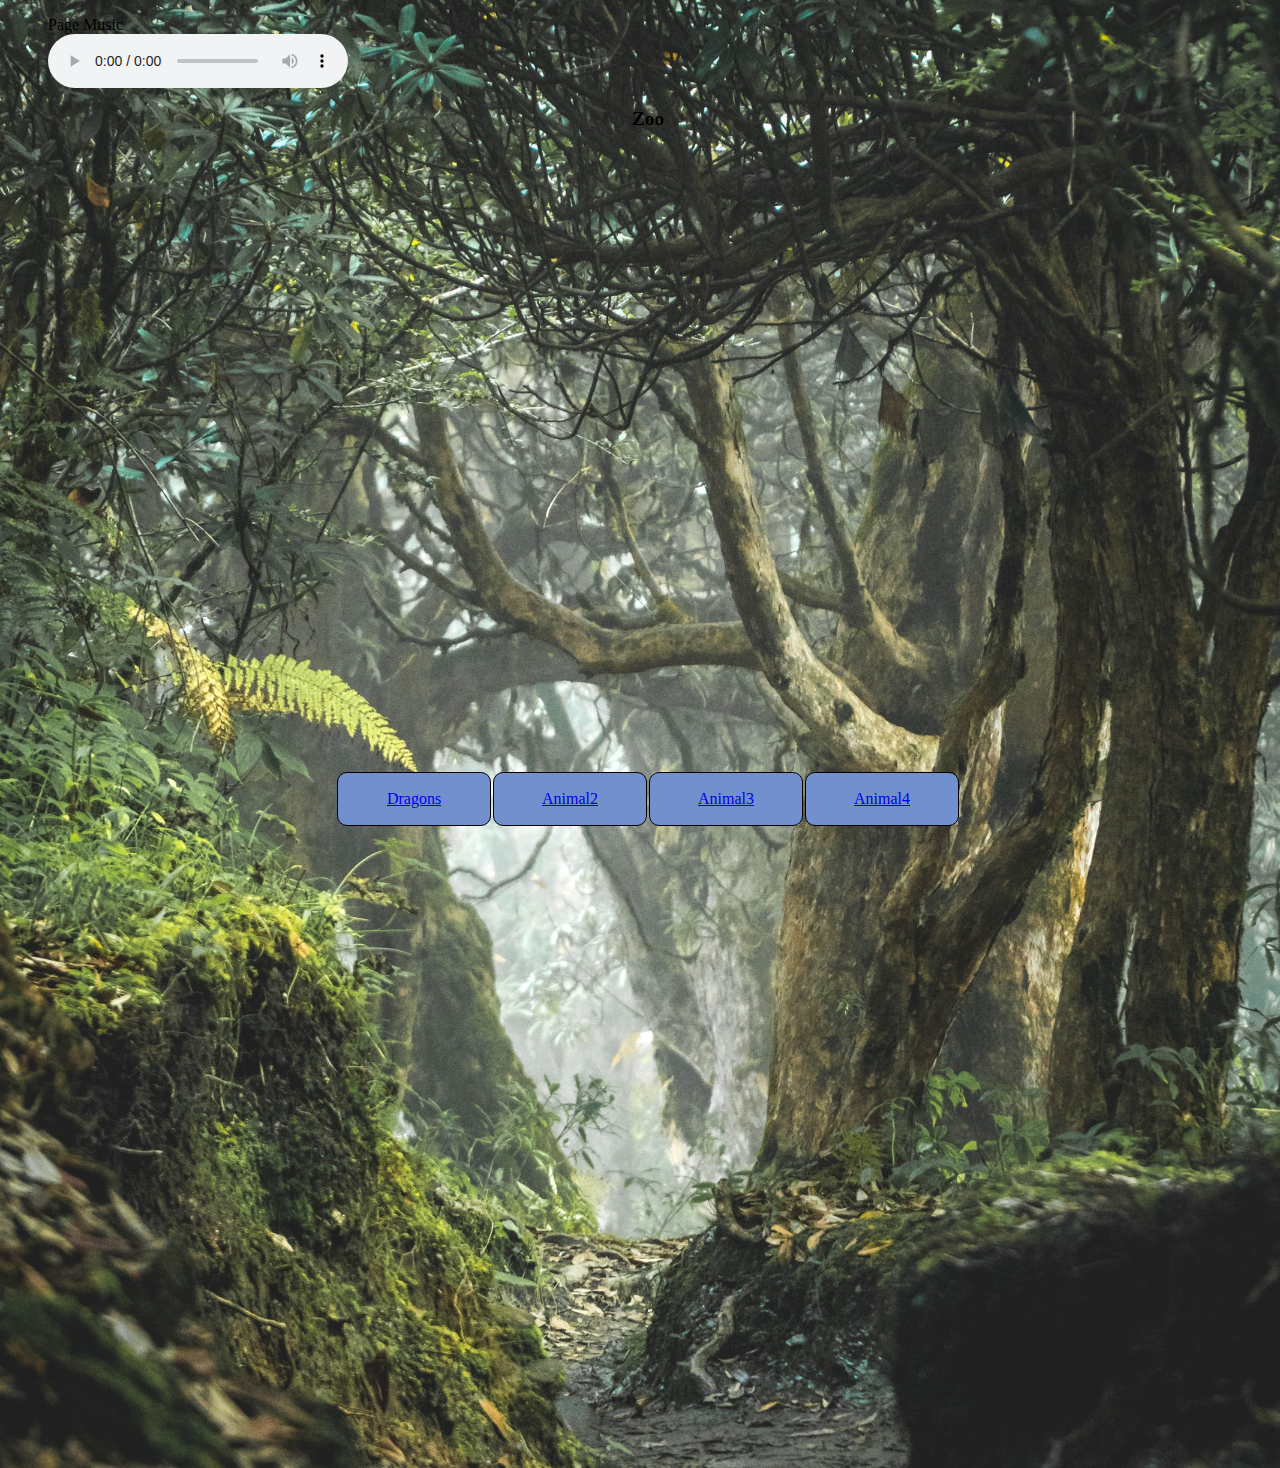
==== index.html @ 743dc499 "Created Giraffes page, updated image folder and main page title" ====
<!DOCTYPE html>
<html>

    
<head> 
    <style>
td {
    border: 1px solid black;
    border-radius: 10px;
    height: 50px;
    width: 150px;
    background-color: #728FCE;
    text-align: center;
 }

    </style>
    <meta name="viewport" content="width=device-width, initial-scale=1.0">
    <meta charset= "UTF-8">
    
    <link rel="stylesheet" href="index.css">
</head>
<figure>
    <figcaption>Page Music</figcaption>
    <audio loop controls autoplay src="Jungle.mp3">

    </audio>

</figure>
<body>


    <h1 sytle= "font-family:Verdana;" >Zoo</h1>

    <table class="direct">
    <tr>
        <td><a href="Dragons.html">Dragons</a></td>
 
    <td><a href="Giraffes.html">Animal2</a></td>

    <td><a href="animal3.html">Animal3</a></td>

    <td><a href="animal4.html">Animal4</a></td>
    </tr>
    </table>


    
</body>
</html>
---- index.css ----
h1
{
    text-align: center;
    font-size: larger;
}

body {
    background-image: url('images/mainBackground.jpg');
    background-color: rgb(230, 208, 168);
    background-position: top;
    width: 100%;
    height: auto;
    overflow: hidden;
    background-size: cover;
    background-repeat: no-repeat;
}

table.direct{
    margin-left: auto;
    margin-right: auto;
    margin-top: 50%;
    margin-bottom: 50%;

}
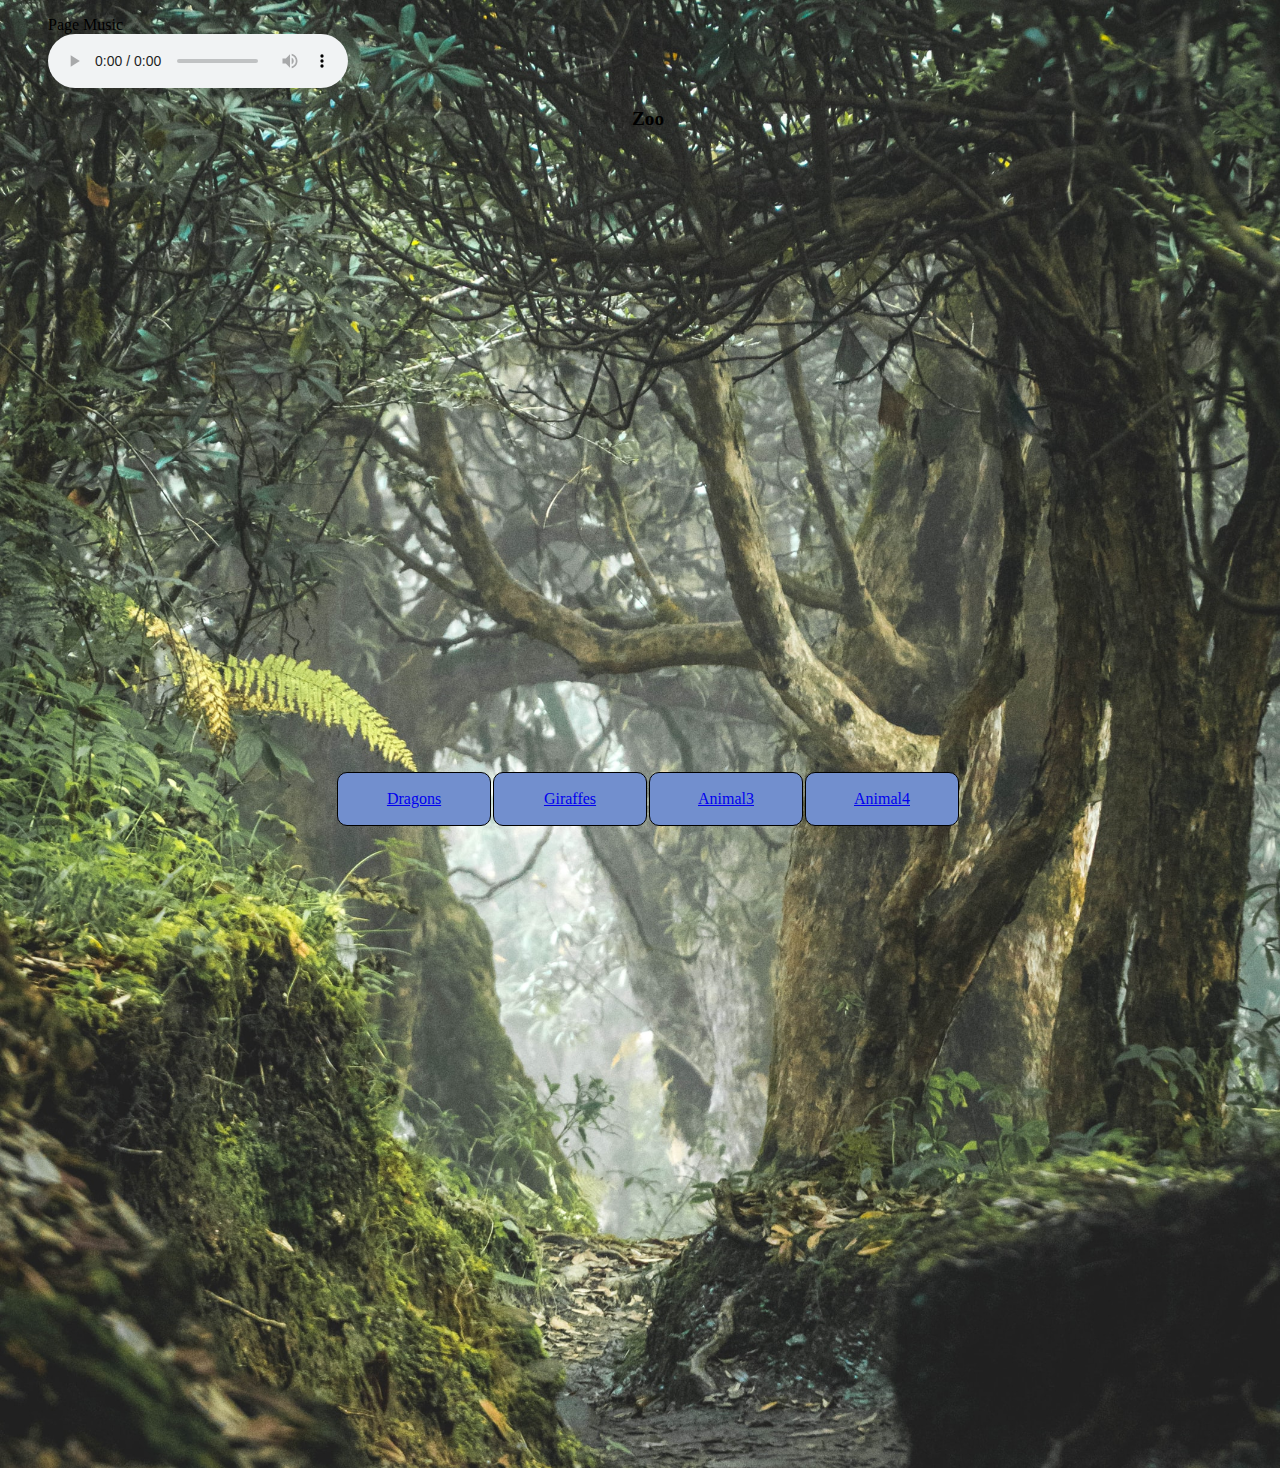
==== commit f5c2f417: "Update index.html" ====
--- a/index.html
+++ b/index.html
@@ -35,7 +35,7 @@
     <tr>
         <td><a href="Dragons.html">Dragons</a></td>
  
-    <td><a href="Giraffes.html">Animal2</a></td>
+    <td><a href="Giraffes.html">Giraffes</a></td>
 
     <td><a href="animal3.html">Animal3</a></td>
 
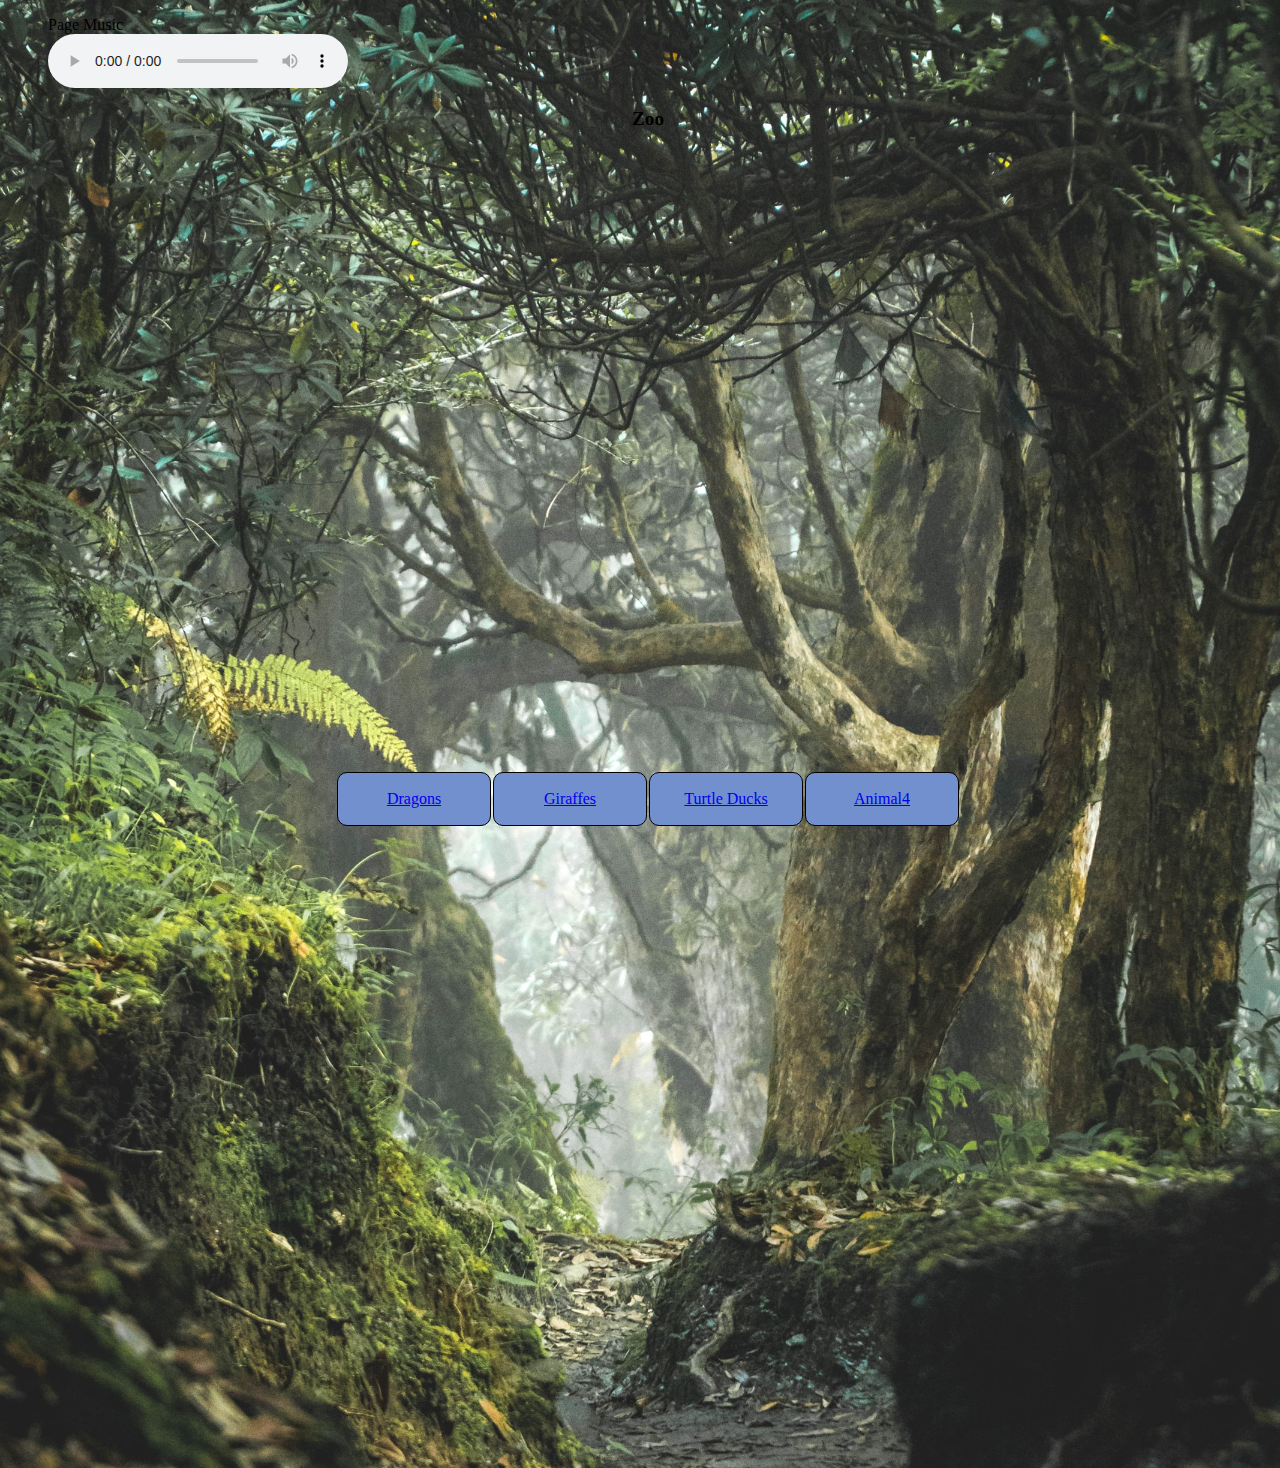
==== commit e02864a7: "Created Turtle Ducks page and updated images folder" ====
--- a/index.html
+++ b/index.html
@@ -37,7 +37,7 @@
  
     <td><a href="Giraffes.html">Giraffes</a></td>
 
-    <td><a href="animal3.html">Animal3</a></td>
+    <td><a href="Turtle Ducks.html">Turtle Ducks</a></td>
 
     <td><a href="animal4.html">Animal4</a></td>
     </tr>
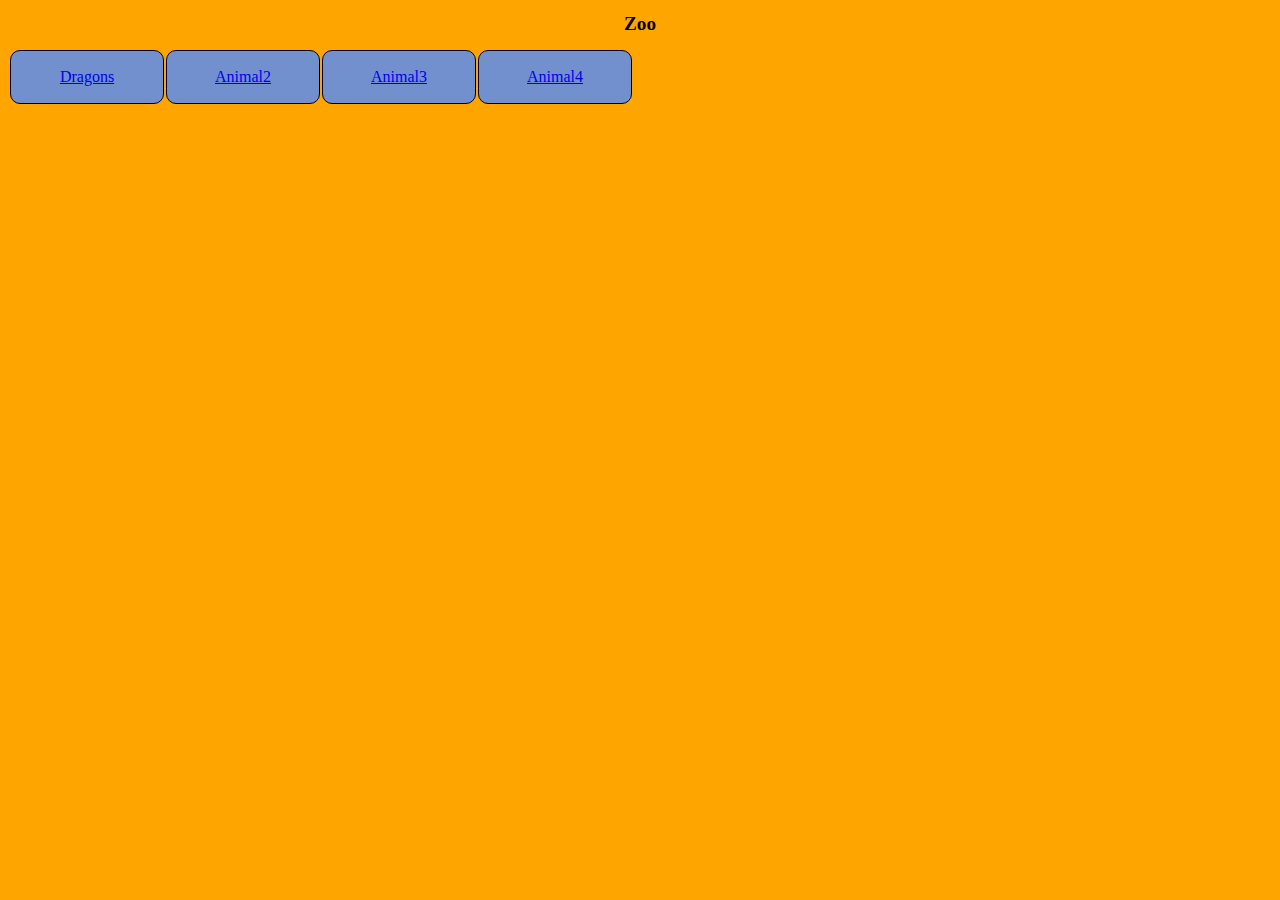
==== commit e54ee8cd: "Zuk page created" ====
--- a/index.html
+++ b/index.html
@@ -16,28 +16,22 @@
     </style>
     <meta name="viewport" content="width=device-width, initial-scale=1.0">
     <meta charset= "UTF-8">
+    <title >Zoo</title>
     
-    <link rel="stylesheet" href="index.css">
+    <link rel="stylesheet" href="CSS/index.css">
 </head>
-<figure>
-    <figcaption>Page Music</figcaption>
-    <audio loop controls autoplay src="Jungle.mp3">
 
-    </audio>
-
-</figure>
 <body>
 
+    <h1 sytle= "font-family:Verdana">Zoo</h1>
 
-    <h1 sytle= "font-family:Verdana;" >Zoo</h1>
-
-    <table class="direct">
+    <table>
     <tr>
         <td><a href="Dragons.html">Dragons</a></td>
  
-    <td><a href="Giraffes.html">Giraffes</a></td>
+    <td><a href="animal2.html">Animal2</a></td>
 
-    <td><a href="Turtle Ducks.html">Turtle Ducks</a></td>
+    <td><a href="animal3.html">Animal3</a></td>
 
     <td><a href="animal4.html">Animal4</a></td>
     </tr>
--- a/CSS/index.css
+++ b/CSS/index.css
@@ -0,0 +1,11 @@
+h1
+{
+    text-align: center;
+    font-size: larger;
+}
+
+body {
+    background-color: orange;
+
+}
+
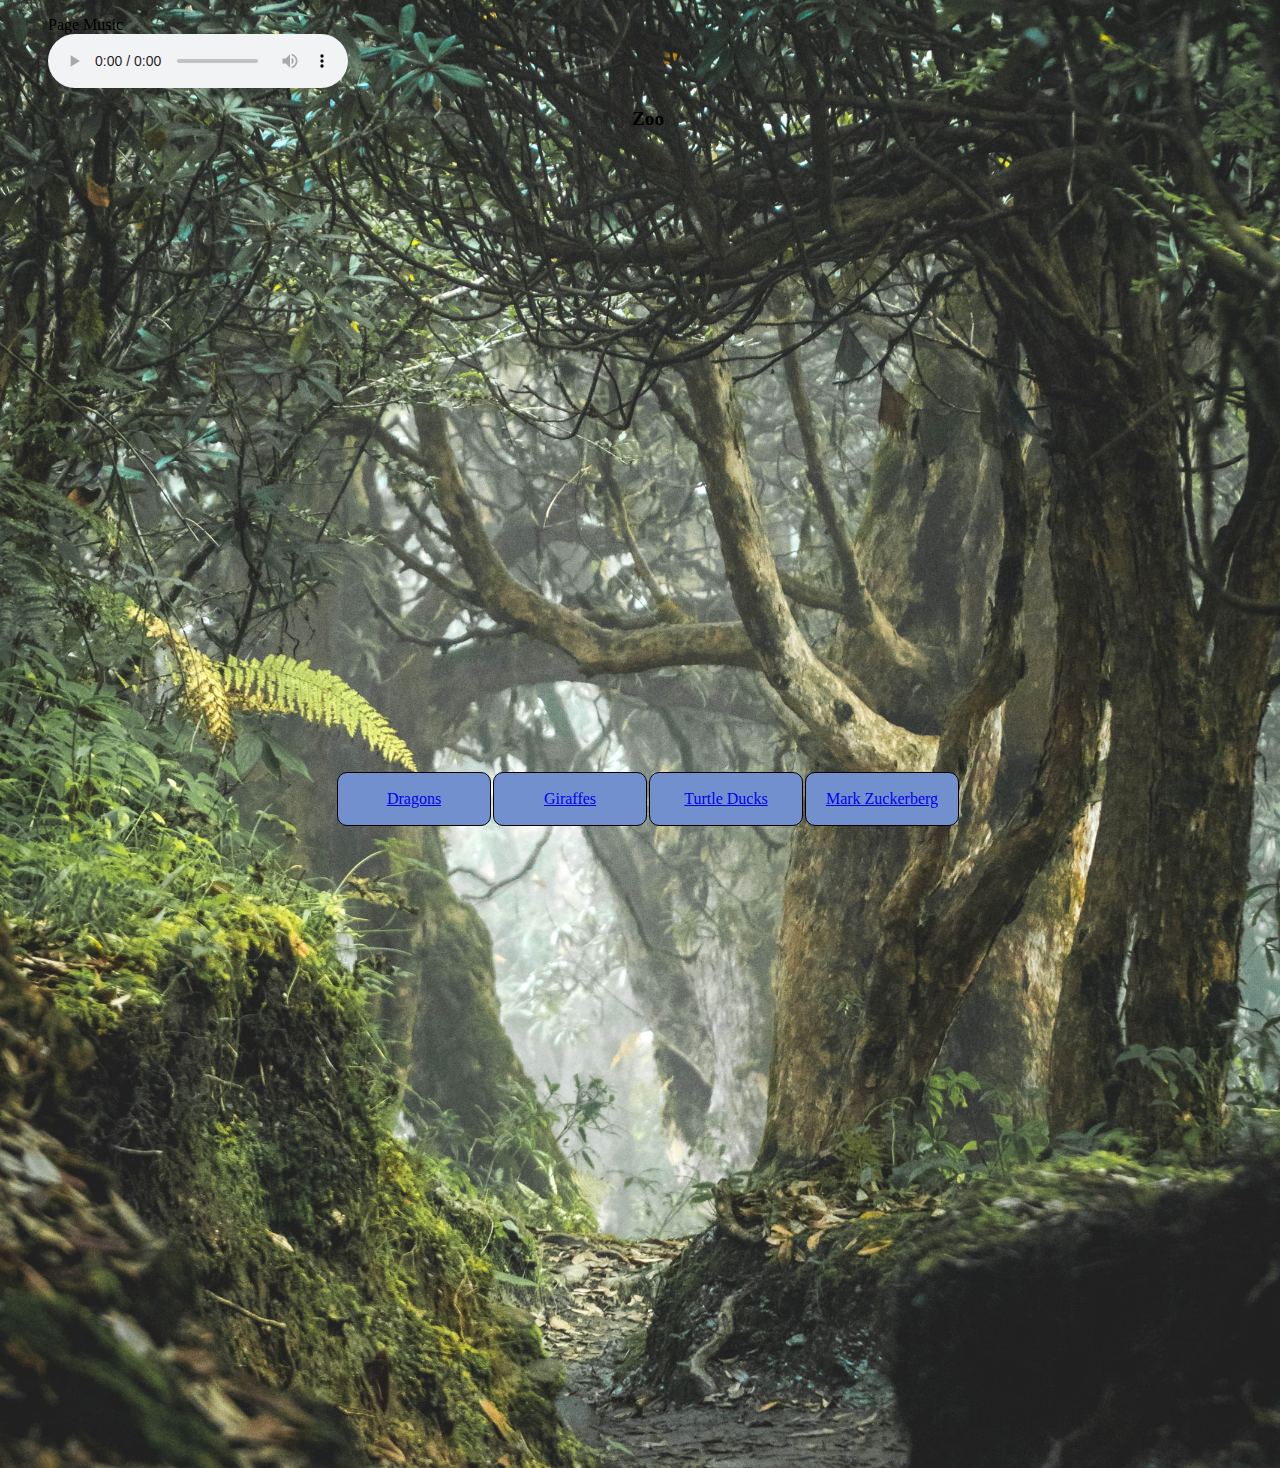
==== commit bfed1223: "Link the fourth page to the main page" ====
--- a/index.html
+++ b/index.html
@@ -16,24 +16,30 @@
     </style>
     <meta name="viewport" content="width=device-width, initial-scale=1.0">
     <meta charset= "UTF-8">
-    <title >Zoo</title>
     
-    <link rel="stylesheet" href="CSS/index.css">
+    <link rel="stylesheet" href="index.css">
 </head>
+<figure>
+    <figcaption>Page Music</figcaption>
+    <audio loop controls autoplay src="Jungle.mp3">
 
+    </audio>
+
+</figure>
 <body>
 
-    <h1 sytle= "font-family:Verdana">Zoo</h1>
 
-    <table>
+    <h1 sytle= "font-family:Verdana;" >Zoo</h1>
+
+    <table class="direct">
     <tr>
         <td><a href="Dragons.html">Dragons</a></td>
  
-    <td><a href="animal2.html">Animal2</a></td>
+    <td><a href="Giraffes.html">Giraffes</a></td>
 
-    <td><a href="animal3.html">Animal3</a></td>
+    <td><a href="Turtle Ducks.html">Turtle Ducks</a></td>
 
-    <td><a href="animal4.html">Animal4</a></td>
+    <td><a href="Mark Zuckerberg.html">Mark Zuckerberg</a></td>
     </tr>
     </table>
 
--- a/index.css
+++ b/index.css
@@ -0,0 +1,24 @@
+h1
+{
+    text-align: center;
+    font-size: larger;
+}
+
+body {
+    background-image: url('images/mainBackground.jpg');
+    background-color: rgb(230, 208, 168);
+    background-position: top;
+    width: 100%;
+    height: auto;
+    overflow: hidden;
+    background-size: cover;
+    background-repeat: no-repeat;
+}
+
+table.direct{
+    margin-left: auto;
+    margin-right: auto;
+    margin-top: 50%;
+    margin-bottom: 50%;
+
+}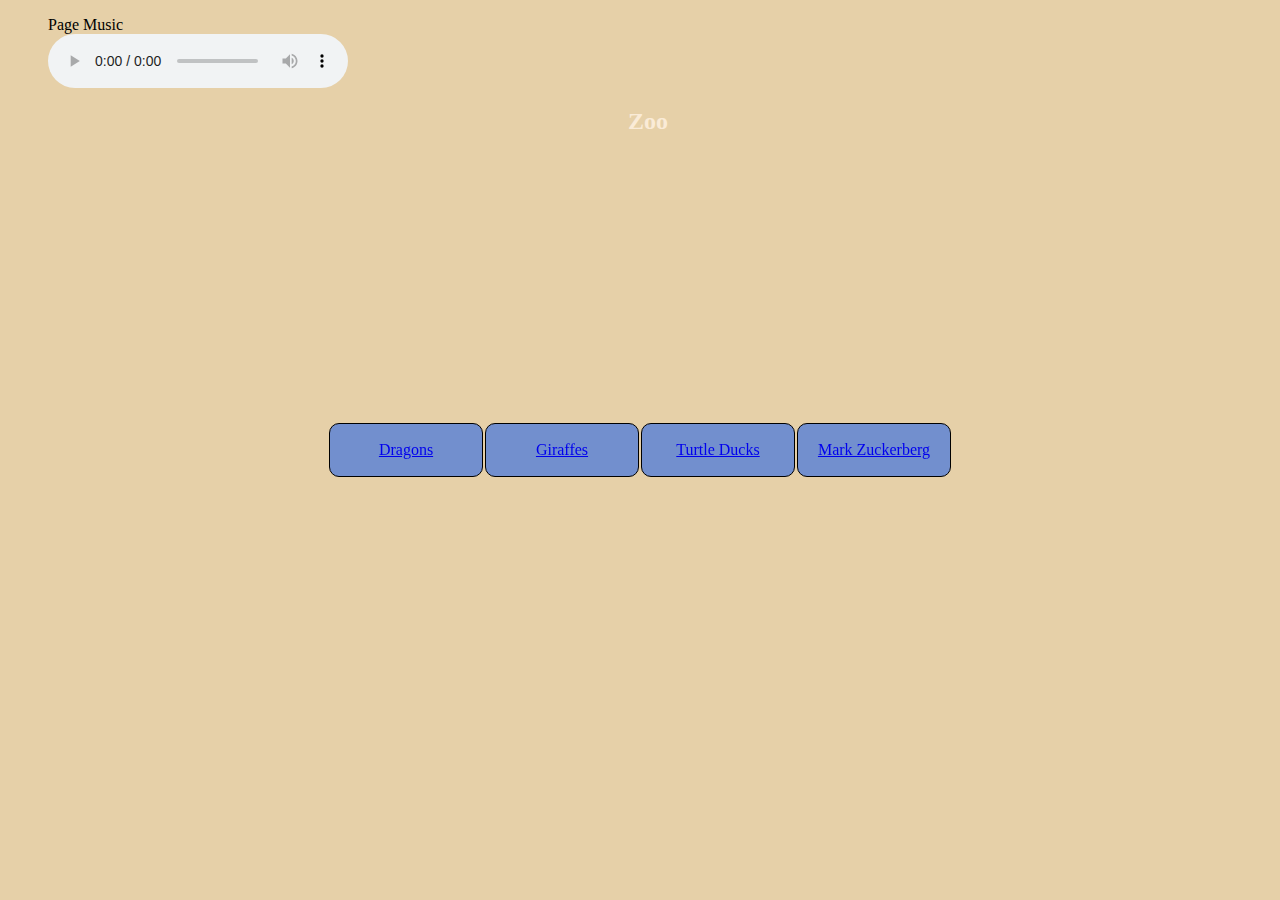
==== commit b61f090c: "Merge branch 'animal4' into main" ====
--- a/index.html
+++ b/index.html
@@ -17,7 +17,7 @@
     <meta name="viewport" content="width=device-width, initial-scale=1.0">
     <meta charset= "UTF-8">
     
-    <link rel="stylesheet" href="index.css">
+    <link rel="stylesheet" href="CSS/index.css">
 </head>
 <figure>
     <figcaption>Page Music</figcaption>
--- a/CSS/index.css
+++ b/CSS/index.css
@@ -0,0 +1,29 @@
+
+h1
+{
+    text-align: center;
+    font-size:x-large ;
+    color:antiquewhite;
+}
+
+body {
+    background-image: url('images/mainBackground.jpg');
+    background-color: rgb(230, 208, 168);
+    background-position: top;
+    width: 100%;
+    height: auto;
+    overflow: hidden;
+    background-size: cover;
+    background-repeat: no-repeat;
+}
+
+
+table.direct{
+    margin-left:auto;
+    margin-right: auto;
+    position: fixed;
+    top: 50%;
+    left: 50%;
+    transform: translate(-50%, -50%);
+
+}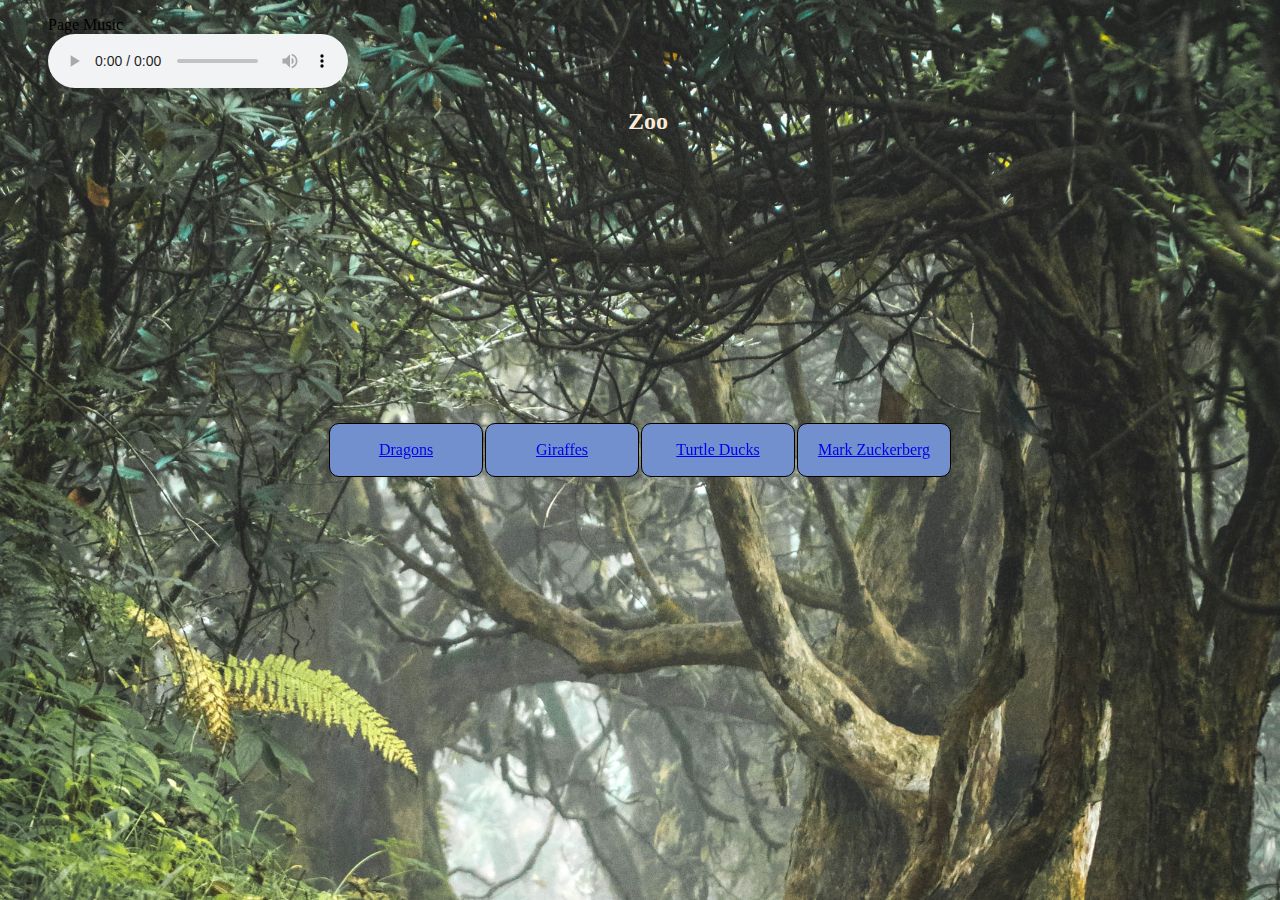
==== commit f793cc59: "directory fix" ====
--- a/index.html
+++ b/index.html
@@ -28,7 +28,6 @@
 </figure>
 <body>
 
-
     <h1 sytle= "font-family:Verdana;" >Zoo</h1>
 
     <table class="direct">
@@ -39,7 +38,7 @@
 
     <td><a href="Turtle Ducks.html">Turtle Ducks</a></td>
 
-    <td><a href="Mark Zuckerberg.html">Mark Zuckerberg</a></td>
+    <td><a href="Zuk.html">Mark Zuckerberg</a></td>
     </tr>
     </table>
 
--- a/CSS/index.css
+++ b/CSS/index.css
@@ -7,7 +7,7 @@
 }
 
 body {
-    background-image: url('images/mainBackground.jpg');
+    background-image: url('../images/mainBackground.jpg');
     background-color: rgb(230, 208, 168);
     background-position: top;
     width: 100%;
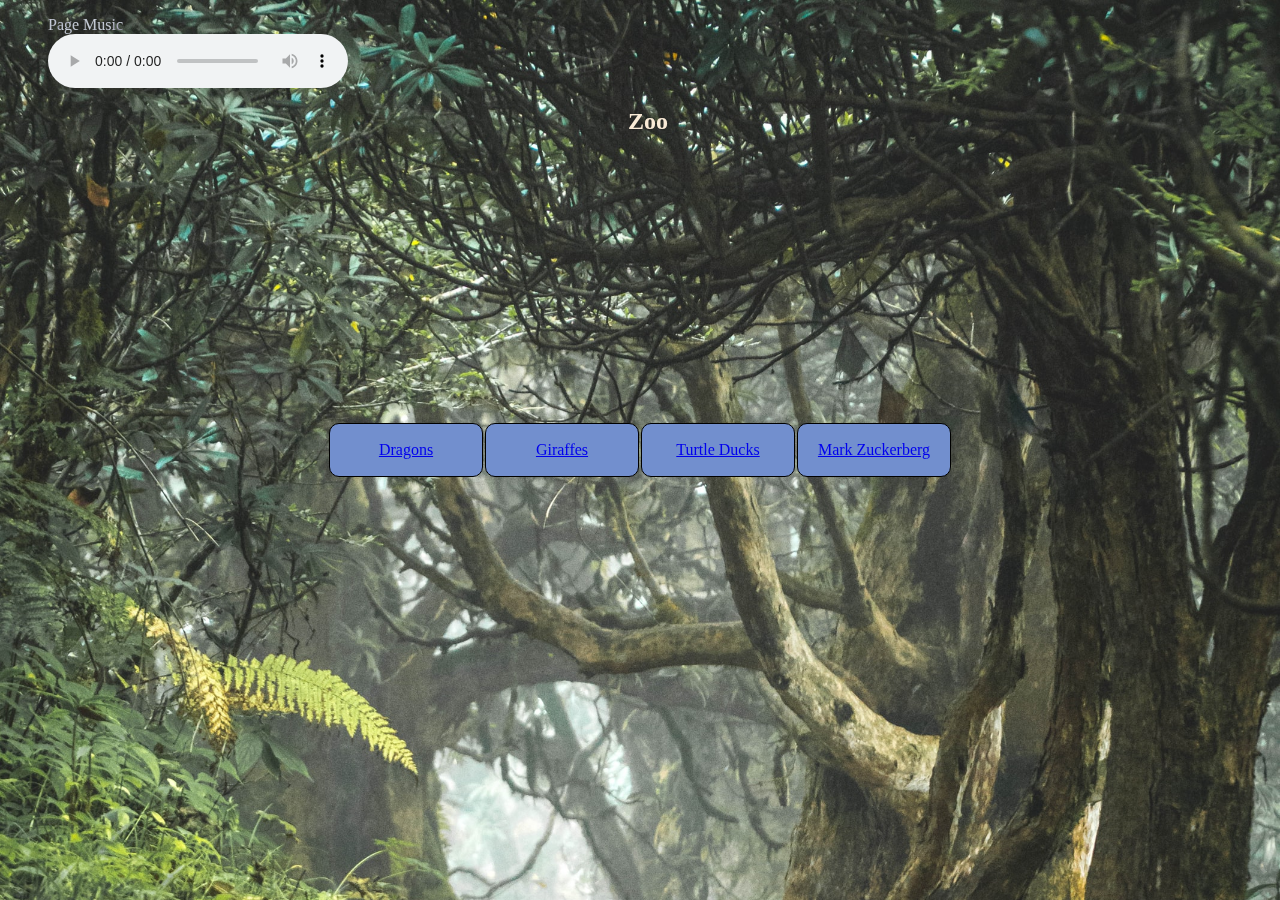
==== commit 238def68: "Text color" ====
--- a/index.html
+++ b/index.html
@@ -20,7 +20,7 @@
     <link rel="stylesheet" href="CSS/index.css">
 </head>
 <figure>
-    <figcaption>Page Music</figcaption>
+    <figcaption style="color: aliceblue; mix-blend-mode: difference;">Page Music</figcaption>
     <audio loop controls autoplay src="Jungle.mp3">
 
     </audio>
